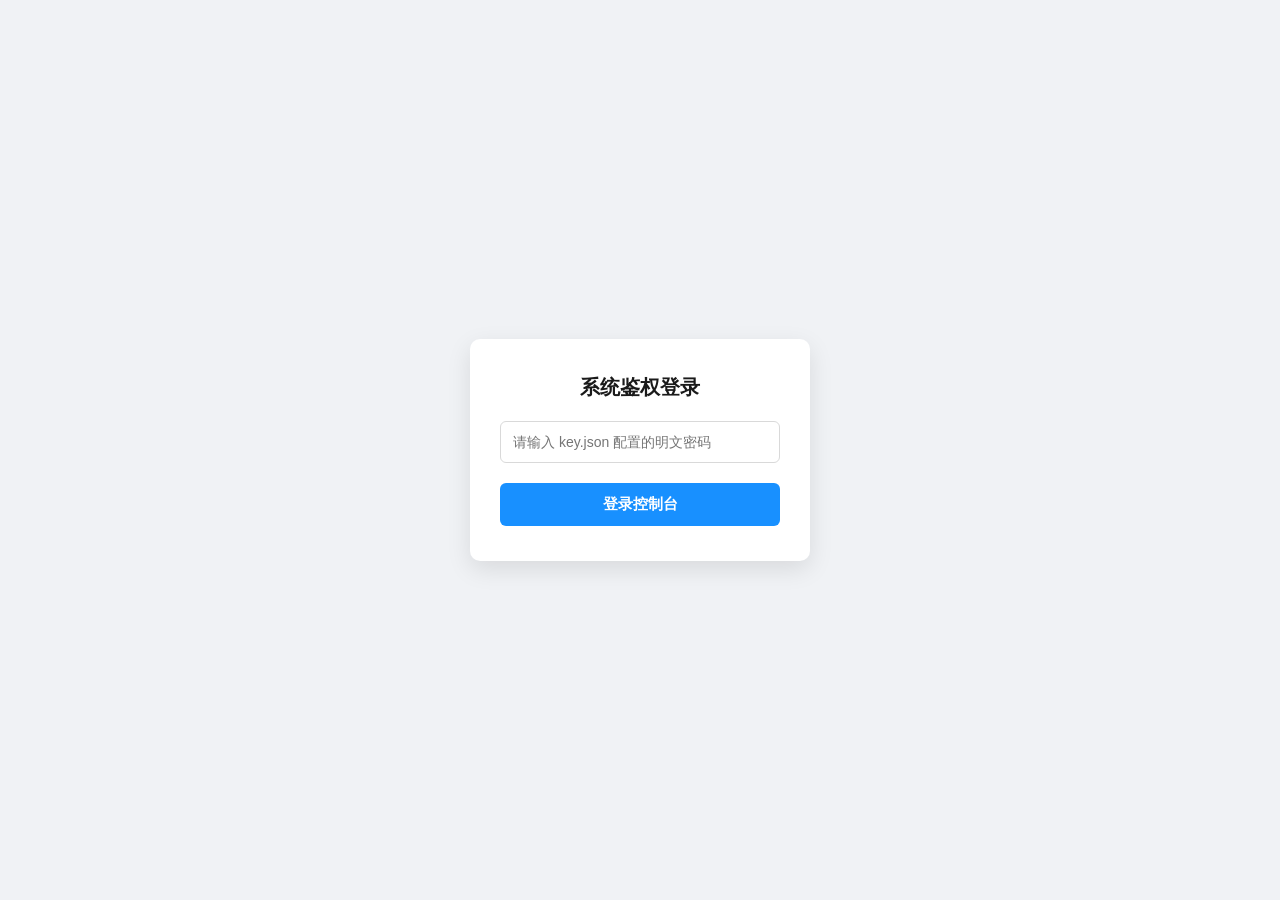
==== QBot/assets/index.html @ fa24d894 "Add initial index.html for chat console" ====
<!DOCTYPE html>
<html lang="zh-CN">
<head>
    <meta charset="UTF-8">
    <meta name="viewport" content="width=device-width, initial-scale=1.0">
    <meta http-equiv="Cache-Control" content="no-cache, no-store, must-revalidate">
    <meta http-equiv="Pragma" content="no-cache">
    <meta http-equiv="Expires" content="0">
    <title>Bot 聊天控制台</title>
    <style>
        * { box-sizing: border-box; margin: 0; padding: 0; }
        body { font-family: -apple-system, BlinkMacSystemFont, "Segoe UI", Roboto, Helvetica, Arial, sans-serif; background-color: #f0f2f5; height: 100vh; display: flex; justify-content: center; align-items: center; }
        
        /* 登录卡片 */
        .login-card { background: #fff; padding: 35px 30px; border-radius: 10px; box-shadow: 0 8px 24px rgba(0,0,0,0.1); width: 340px; text-align: center; }
        .login-card h2 { margin-bottom: 20px; color: #1a1a1a; font-size: 20px; }
        .login-card input { width: 100%; padding: 12px; margin-bottom: 20px; border: 1px solid #d9d9d9; border-radius: 6px; outline: none; transition: all 0.3s; font-size: 14px; }
        .login-card input:focus { border-color: #1890ff; box-shadow: 0 0 0 2px rgba(24,144,255,0.2); }
        .login-card button { width: 100%; padding: 12px; background: #1890ff; color: white; border: none; border-radius: 6px; cursor: pointer; font-size: 15px; font-weight: bold; transition: background 0.3s; }
        .login-card button:hover { background: #40a9ff; }

        /* 主聊天界面 Container */
        .container { display: none; width: 92vw; height: 90vh; max-width: 1200px; background: #fff; border-radius: 10px; box-shadow: 0 8px 24px rgba(0,0,0,0.12); overflow: hidden; }
        
        /* 侧边栏列表 */
        .sidebar { width: 300px; border-right: 1px solid #e8e8e8; display: flex; flex-direction: column; background: #fafafa; }
        .sidebar-header { padding: 16px; border-bottom: 1px solid #e8e8e8; display: flex; justify-content: space-between; align-items: center; background: #f0f2f5; }
        .sidebar-header h3 { font-size: 15px; color: #262626; font-weight: 600; }
        .refresh-btn { background: #fff; border: 1px solid #d9d9d9; color: #595959; padding: 4px 10px; border-radius: 4px; cursor: pointer; font-size: 12px; transition: all 0.2s; }
        .refresh-btn:hover { color: #1890ff; border-color: #1890ff; }
        
        .chat-list { flex: 1; overflow-y: auto; }
        .chat-item { padding: 14px 16px; border-bottom: 1px solid #f0f0f0; cursor: pointer; transition: background 0.2s; }
        .chat-item:hover { background: #e6f7ff; }
        .chat-item.active { background: #bae7ff; border-left: 4px solid #1890ff; }
        .chat-item .title { font-size: 14px; color: #262626; font-weight: 500; margin-bottom: 4px; display: flex; justify-content: space-between; }
        .chat-item .sub { font-size: 12px; color: #8c8c8c; }

        /* 主消息面板 */
        .main { flex: 1; display: flex; flex-direction: column; background: #fff; }
        .chat-header { padding: 16px; border-bottom: 1px solid #e8e8e8; font-size: 16px; font-weight: 600; color: #262626; background: #fff; display: flex; justify-content: space-between; align-items: center; }
        
        .messages { flex: 1; padding: 20px; overflow-y: auto; background: #f5f5f5; display: flex; flex-direction: column; gap: 12px; }
        .msg { max-width: 65%; padding: 10px 14px; border-radius: 8px; font-size: 14px; line-height: 1.5; word-break: break-word; position: relative; }
        .msg.user { align-self: flex-start; background: #fff; color: #262626; border: 1px solid #e8e8e8; border-top-left-radius: 2px; }
        .msg.bot { align-self: flex-end; background: #1890ff; color: #fff; border-top-right-radius: 2px; }
        .msg .sender-info { font-size: 11px; margin-bottom: 4px; opacity: 0.75; }

        /* 底部输入框区域 */
        .input-area { padding: 16px; border-top: 1px solid #e8e8e8; display: flex; gap: 12px; background: #fff; }
        .input-area textarea { flex: 1; height: 48px; padding: 10px 12px; border: 1px solid #d9d9d9; border-radius: 6px; resize: none; outline: none; font-family: inherit; font-size: 14px; }
        .input-area textarea:focus { border-color: #1890ff; }
        .input-area button { padding: 0 24px; background: #52c41a; color: white; border: none; border-radius: 6px; cursor: pointer; font-weight: bold; font-size: 14px; transition: background 0.3s; }
        .input-area button:hover { background: #73d13d; }
        .exit-btn { background: #ff4d4f; color: white; border: none; padding: 5px 12px; border-radius: 4px; cursor: pointer; font-size: 12px; transition: background 0.2s; }
        .exit-btn:hover { background: #ff7875; }
    </style>
</head>
<body>

    <!-- 1. 登录面板 -->
    <div id="loginCard" class="login-card">
        <h2>系统鉴权登录</h2>
        <input type="password" id="authKeyInput" placeholder="请输入 key.json 配置的明文密码" autocomplete="off" onkeydown="if(event.keyCode===13){login();}">
        <button id="loginBtn" onclick="login()">登录控制台</button>
    </div>

    <!-- 2. 控制台主界面 -->
    <div id="mainContainer" class="container">
        <!-- 左侧会话列表 -->
        <div class="sidebar">
            <div class="sidebar-header">
                <h3>会话列表</h3>
                <button class="refresh-btn" onclick="fetchTargetLists()">手动刷新</button>
            </div>
            <div id="chatList" class="chat-list"></div>
        </div>

        <!-- 右侧消息面板 -->
        <div class="main">
            <div id="chatHeader" class="chat-header">
                <span id="chatTitle">请选择左侧会话进行沟通</span>
                <button class="exit-btn" onclick="clearAndExit()">退出系统</button>
            </div>
            <div id="messagesList" class="messages"></div>
            <div class="input-area">
                <textarea id="msgInput" placeholder="输入消息 (Enter 发送，Shift + Enter 换行)..." autocomplete="off" onkeydown="if(event.keyCode===13&&!event.shiftKey){event.preventDefault();sendMsg();}"></textarea>
                <button onclick="sendMsg()">发送</button>
            </div>
        </div>
    </div>

    <script>
        let AUTH_KEY = "";
        let currentTarget = null; // 当前选中的会话信息: { id, isGroup, nickname }
        let pollTimer = null;

        // 通用 Fetch 包装类：将明文密码塞入 X-Api-Key Header 供 server.py 校验
        async function apiFetch(url, options = {}) {
            options.headers = options.headers || {};
            options.headers["X-Api-Key"] = AUTH_KEY;
            
            try {
                const res = await fetch(url, options);
                if (res.status === 401) {
                    clearAndExit("身份校验失败：密码不正确或身份信息过期！");
                    throw new Error("401 Unauthorized");
                }
                return await res.json();
            } catch (err) {
                console.error("API 请求异常:", err);
                throw err;
            }
        }

        // 登录函数
        async function login() {
            const keyInput = document.getElementById("authKeyInput").value.trim();
            if (!keyInput) return alert("请输入密码！");

            const btn = document.getElementById("loginBtn");
            btn.innerText = "正在验证...";
            btn.disabled = true;

            AUTH_KEY = keyInput;

            try {
                // 请求 /api/users 验证 key 是否有效
                const res = await apiFetch("/api/users");
                if (res.status === "success") {
                    document.getElementById("authKeyInput").value = "";
                    document.getElementById("loginCard").style.display = "none";
                    document.getElementById("mainContainer").style.display = "flex";
                    
                    await fetchTargetLists();
                    startPolling(); // 开启定时轮询
                }
            } catch (err) {
                // 校验失败逻辑已在 apiFetch 统一拦截
            } finally {
                btn.innerText = "登录控制台";
                btn.disabled = false;
            }
        }

        // 获取并渲染私聊与群聊会话列表
        async function fetchTargetLists() {
            try {
                const [uRes, gRes] = await Promise.all([
                    apiFetch("/api/users"),
                    apiFetch("/api/groups")
                ]);

                const chatListEl = document.getElementById("chatList");
                chatListEl.innerHTML = "";

                // 渲染私聊列表
                if (uRes.data && Array.isArray(uRes.data)) {
                    uRes.data.forEach(user => {
                        const name = user.nickname || "用户 " + user.user_id.slice(-6);
                        createChatItem(user.user_id, false, name, `私聊 (${user.user_id})`);
                    });
                }

                // 渲染群聊列表
                if (gRes.data && Array.isArray(gRes.data)) {
                    gRes.data.forEach(group => {
                        const tag = group.tag_num ? `[群${group.tag_num}] ` : "";
                        const name = tag + (group.nickname || "群聊 " + group.group_id.slice(-6));
                        createChatItem(group.group_id, true, name, `群聊 (${group.group_id})`);
                    });
                }
            } catch (err) {
                console.error("刷新会话列表失败:", err);
            }
        }

        // 创建单条会话列表项 DOM
        function createChatItem(id, isGroup, name, subText) {
            const chatListEl = document.getElementById("chatList");
            const div = document.createElement("div");
            div.className = "chat-item";
            if (currentTarget && currentTarget.id === id) div.classList.add("active");
            
            div.innerHTML = `
                <div class="title">
                    <span>${escapeHtml(name)}</span>
                </div>
                <div class="sub">${escapeHtml(subText)}</div>
            `;
            
            div.onclick = () => selectChat(id, isGroup, name, div);
            chatListEl.appendChild(div);
        }

        // 选中某个会话
        async function selectChat(id, isGroup, name, element) {
            document.querySelectorAll(".chat-item").forEach(el => el.classList.remove("active"));
            if (element) element.classList.add("active");

            currentTarget = { id, isGroup, nickname: name };
            document.getElementById("chatTitle").innerText = name;
            await loadHistory();
        }

        // 加载当前选中会话的历史聊天记录
        async function loadHistory() {
            if (!currentTarget) return;
            try {
                const res = await apiFetch(`/api/history?target_id=${currentTarget.id}&is_group=${currentTarget.isGroup}`);
                if (res.status === "success") {
                    renderMessages(res.data || []);
                }
            } catch (err) {
                console.error("加载聊天历史失败:", err);
            }
        }

        // 渲染消息体到聊天区域
        function renderMessages(messages) {
            const box = document.getElementById("messagesList");
            box.innerHTML = "";
            
            messages.forEach(msg => {
                const isBot = msg.role === "bot";
                const msgEl = document.createElement("div");
                msgEl.className = `msg ${isBot ? "bot" : "user"}`;
                
                const sender = isBot ? "机器人" : (msg.user_id || "用户");
                msgEl.innerHTML = `
                    <div class="sender-info">${escapeHtml(sender)}</div>
                    <div>${escapeHtml(msg.content)}</div>
                `;
                box.appendChild(msgEl);
            });

            // 保持滚动条处于最底部
            box.scrollTop = box.scrollHeight;
        }

        // 发送消息逻辑
        async function sendMsg() {
            if (!currentTarget) return alert("请先选择聊天目标！");
            const input = document.getElementById("msgInput");
            const content = input.value.trim();
            if (!content) return;

            const url = currentTarget.isGroup ? "/api/send_group" : "/api/send_c2c";
            const payload = currentTarget.isGroup 
                ? { group_openid: currentTarget.id, content, key: AUTH_KEY } 
                : { user_openid: currentTarget.id, content, key: AUTH_KEY };

            try {
                input.value = "";
                const res = await apiFetch(url, {
                    method: "POST",
                    headers: { "Content-Type": "application/json" },
                    body: JSON.stringify(payload)
                });

                if (res.status === "success") {
                    // 延迟 300ms 重新拉取历史记录查看刚发送的消息
                    setTimeout(loadHistory, 300);
                }
            } catch (err) {
                console.error("发送消息失败:", err);
            }
        }

        // 定时轮询器：每 3 秒监测一次是否有新消息到达
        function startPolling() {
            if (pollTimer) clearInterval(pollTimer);
            pollTimer = setInterval(async () => {
                try {
                    const res = await apiFetch("/api/check_new?reset=true");
                    if (res.data && res.data.has_new) {
                        // 若有新消息且当前打开了特定会话，直接刷新消息面板
                        if (currentTarget) {
                            await loadHistory();
                        }
                    }
                } catch (err) {
                    console.error("轮询检测失败:", err);
                }
            }, 3000);
        }

        // 退出登录并完全清理上下文数据
        function clearAndExit(msg) {
            if (pollTimer) clearInterval(pollTimer);
            AUTH_KEY = "";
            currentTarget = null;
            document.getElementById("messagesList").innerHTML = "";
            document.getElementById("chatList").innerHTML = "";
            document.getElementById("mainContainer").style.display = "none";
            document.getElementById("loginCard").style.display = "block";
            if (msg) alert(msg);
        }

        // 转义防止 HTML 注入攻击
        function escapeHtml(str) {
            return String(str).replace(/&/g, "&amp;").replace(/</g, "&lt;").replace(/>/g, "&gt;").replace(/"/g, "&quot;");
        }

        // 窗口关闭/刷新时置空内存存储的 Key
        window.onunload = function() {
            AUTH_KEY = "";
        };
    </script>
</body>
</html>
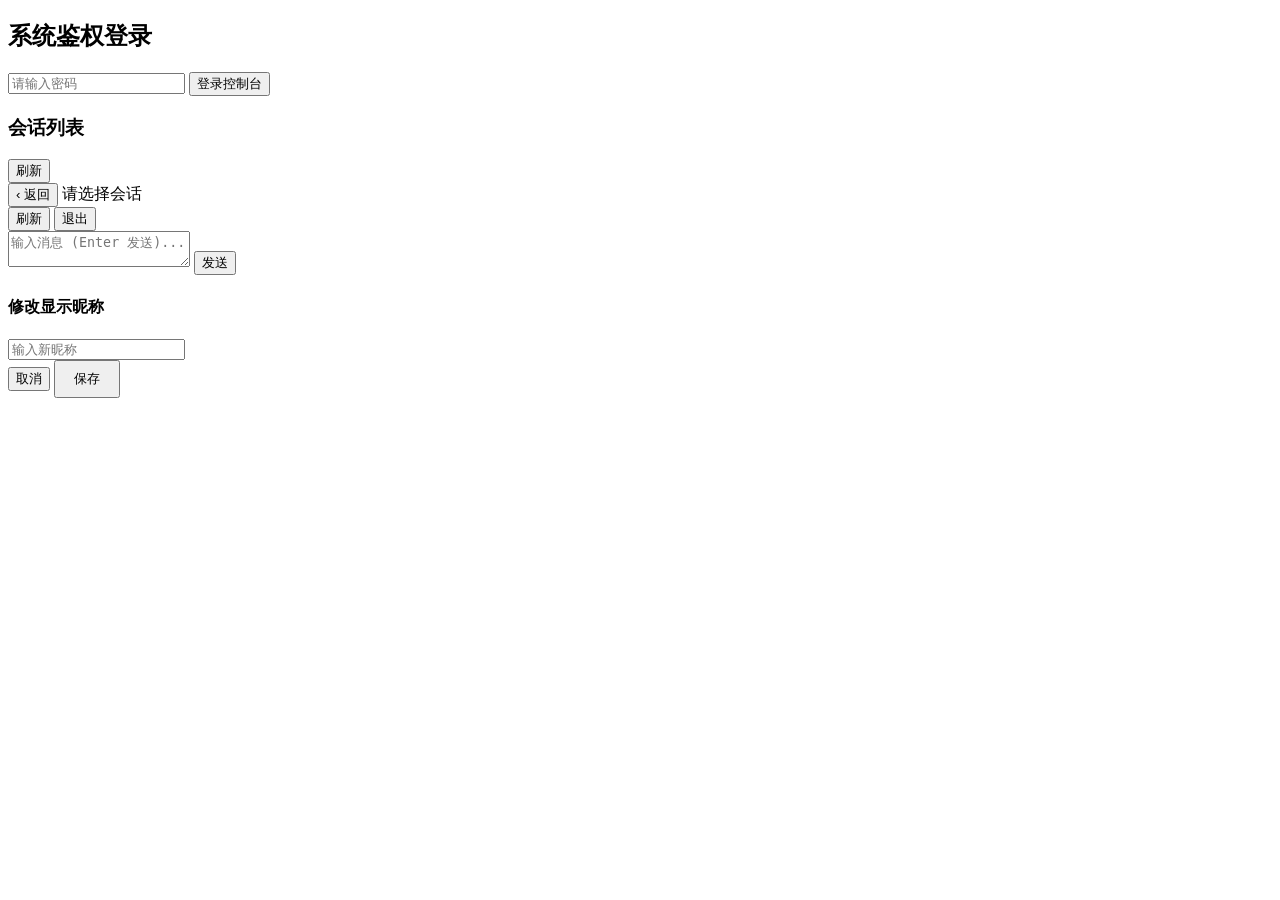
==== commit f92ea85a: "Update index.html" ====
--- a/QBot/assets/index.html
+++ b/QBot/assets/index.html
@@ -2,310 +2,65 @@
 <html lang="zh-CN">
 <head>
     <meta charset="UTF-8">
-    <meta name="viewport" content="width=device-width, initial-scale=1.0">
+    <meta name="viewport" content="width=device-width, initial-scale=1.0, maximum-scale=1.0, user-scalable=no">
     <meta http-equiv="Cache-Control" content="no-cache, no-store, must-revalidate">
     <meta http-equiv="Pragma" content="no-cache">
     <meta http-equiv="Expires" content="0">
-    <title>Bot 聊天控制台</title>
-    <style>
-        * { box-sizing: border-box; margin: 0; padding: 0; }
-        body { font-family: -apple-system, BlinkMacSystemFont, "Segoe UI", Roboto, Helvetica, Arial, sans-serif; background-color: #f0f2f5; height: 100vh; display: flex; justify-content: center; align-items: center; }
-        
-        /* 登录卡片 */
-        .login-card { background: #fff; padding: 35px 30px; border-radius: 10px; box-shadow: 0 8px 24px rgba(0,0,0,0.1); width: 340px; text-align: center; }
-        .login-card h2 { margin-bottom: 20px; color: #1a1a1a; font-size: 20px; }
-        .login-card input { width: 100%; padding: 12px; margin-bottom: 20px; border: 1px solid #d9d9d9; border-radius: 6px; outline: none; transition: all 0.3s; font-size: 14px; }
-        .login-card input:focus { border-color: #1890ff; box-shadow: 0 0 0 2px rgba(24,144,255,0.2); }
-        .login-card button { width: 100%; padding: 12px; background: #1890ff; color: white; border: none; border-radius: 6px; cursor: pointer; font-size: 15px; font-weight: bold; transition: background 0.3s; }
-        .login-card button:hover { background: #40a9ff; }
-
-        /* 主聊天界面 Container */
-        .container { display: none; width: 92vw; height: 90vh; max-width: 1200px; background: #fff; border-radius: 10px; box-shadow: 0 8px 24px rgba(0,0,0,0.12); overflow: hidden; }
-        
-        /* 侧边栏列表 */
-        .sidebar { width: 300px; border-right: 1px solid #e8e8e8; display: flex; flex-direction: column; background: #fafafa; }
-        .sidebar-header { padding: 16px; border-bottom: 1px solid #e8e8e8; display: flex; justify-content: space-between; align-items: center; background: #f0f2f5; }
-        .sidebar-header h3 { font-size: 15px; color: #262626; font-weight: 600; }
-        .refresh-btn { background: #fff; border: 1px solid #d9d9d9; color: #595959; padding: 4px 10px; border-radius: 4px; cursor: pointer; font-size: 12px; transition: all 0.2s; }
-        .refresh-btn:hover { color: #1890ff; border-color: #1890ff; }
-        
-        .chat-list { flex: 1; overflow-y: auto; }
-        .chat-item { padding: 14px 16px; border-bottom: 1px solid #f0f0f0; cursor: pointer; transition: background 0.2s; }
-        .chat-item:hover { background: #e6f7ff; }
-        .chat-item.active { background: #bae7ff; border-left: 4px solid #1890ff; }
-        .chat-item .title { font-size: 14px; color: #262626; font-weight: 500; margin-bottom: 4px; display: flex; justify-content: space-between; }
-        .chat-item .sub { font-size: 12px; color: #8c8c8c; }
-
-        /* 主消息面板 */
-        .main { flex: 1; display: flex; flex-direction: column; background: #fff; }
-        .chat-header { padding: 16px; border-bottom: 1px solid #e8e8e8; font-size: 16px; font-weight: 600; color: #262626; background: #fff; display: flex; justify-content: space-between; align-items: center; }
-        
-        .messages { flex: 1; padding: 20px; overflow-y: auto; background: #f5f5f5; display: flex; flex-direction: column; gap: 12px; }
-        .msg { max-width: 65%; padding: 10px 14px; border-radius: 8px; font-size: 14px; line-height: 1.5; word-break: break-word; position: relative; }
-        .msg.user { align-self: flex-start; background: #fff; color: #262626; border: 1px solid #e8e8e8; border-top-left-radius: 2px; }
-        .msg.bot { align-self: flex-end; background: #1890ff; color: #fff; border-top-right-radius: 2px; }
-        .msg .sender-info { font-size: 11px; margin-bottom: 4px; opacity: 0.75; }
-
-        /* 底部输入框区域 */
-        .input-area { padding: 16px; border-top: 1px solid #e8e8e8; display: flex; gap: 12px; background: #fff; }
-        .input-area textarea { flex: 1; height: 48px; padding: 10px 12px; border: 1px solid #d9d9d9; border-radius: 6px; resize: none; outline: none; font-family: inherit; font-size: 14px; }
-        .input-area textarea:focus { border-color: #1890ff; }
-        .input-area button { padding: 0 24px; background: #52c41a; color: white; border: none; border-radius: 6px; cursor: pointer; font-weight: bold; font-size: 14px; transition: background 0.3s; }
-        .input-area button:hover { background: #73d13d; }
-        .exit-btn { background: #ff4d4f; color: white; border: none; padding: 5px 12px; border-radius: 4px; cursor: pointer; font-size: 12px; transition: background 0.2s; }
-        .exit-btn:hover { background: #ff7875; }
-    </style>
+    <title>Bot 控制台</title>
+    <link rel="stylesheet" href="/assets/style.css">
 </head>
 <body>
 
-    <!-- 1. 登录面板 -->
+    <!-- 登录卡片 -->
     <div id="loginCard" class="login-card">
         <h2>系统鉴权登录</h2>
-        <input type="password" id="authKeyInput" placeholder="请输入 key.json 配置的明文密码" autocomplete="off" onkeydown="if(event.keyCode===13){login();}">
+        <input type="password" id="authKeyInput" placeholder="请输入密码" autocomplete="off" onkeydown="if(event.keyCode===13){login();}">
         <button id="loginBtn" onclick="login()">登录控制台</button>
     </div>
 
-    <!-- 2. 控制台主界面 -->
+    <!-- 主界面容器 -->
     <div id="mainContainer" class="container">
-        <!-- 左侧会话列表 -->
+        <!-- 侧边栏列表 -->
         <div class="sidebar">
             <div class="sidebar-header">
                 <h3>会话列表</h3>
-                <button class="refresh-btn" onclick="fetchTargetLists()">手动刷新</button>
+                <button class="btn-secondary" onclick="fetchTargetLists()">刷新</button>
             </div>
             <div id="chatList" class="chat-list"></div>
         </div>
 
-        <!-- 右侧消息面板 -->
+        <!-- 聊天主窗口 -->
         <div class="main">
             <div id="chatHeader" class="chat-header">
-                <span id="chatTitle">请选择左侧会话进行沟通</span>
-                <button class="exit-btn" onclick="clearAndExit()">退出系统</button>
+                <div class="title-area">
+                    <button class="btn-secondary back-btn" onclick="backToList()">‹ 返回</button>
+                    <span id="chatTitle" class="chat-title-text">请选择会话</span>
+                </div>
+                <div class="header-actions">
+                    <button class="btn-secondary" onclick="refreshCurrentChat()">刷新</button>
+                    <button class="btn-danger" onclick="clearAndExit()">退出</button>
+                </div>
             </div>
             <div id="messagesList" class="messages"></div>
             <div class="input-area">
-                <textarea id="msgInput" placeholder="输入消息 (Enter 发送，Shift + Enter 换行)..." autocomplete="off" onkeydown="if(event.keyCode===13&&!event.shiftKey){event.preventDefault();sendMsg();}"></textarea>
-                <button onclick="sendMsg()">发送</button>
+                <textarea id="msgInput" placeholder="输入消息 (Enter 发送)..." autocomplete="off" onkeydown="if(event.keyCode===13&&!event.shiftKey){event.preventDefault();sendMsg();}"></textarea>
+                <button class="btn-primary" onclick="sendMsg()">发送</button>
             </div>
         </div>
     </div>
 
-    <script>
-        let AUTH_KEY = "";
-        let currentTarget = null; // 当前选中的会话信息: { id, isGroup, nickname }
-        let pollTimer = null;
+    <!-- 修改昵称模态弹窗 -->
+    <div id="renameModal" class="modal-overlay">
+        <div class="modal">
+            <h4>修改显示昵称</h4>
+            <input type="text" id="renameInput" placeholder="输入新昵称" onkeydown="if(event.keyCode===13){submitRename();}">
+            <div class="modal-actions">
+                <button class="btn-secondary" onclick="closeRenameModal()">取消</button>
+                <button class="btn-primary" style="height: auto; padding: 8px 18px;" onclick="submitRename()">保存</button>
+            </div>
+        </div>
+    </div>
 
-        // 通用 Fetch 包装类：将明文密码塞入 X-Api-Key Header 供 server.py 校验
-        async function apiFetch(url, options = {}) {
-            options.headers = options.headers || {};
-            options.headers["X-Api-Key"] = AUTH_KEY;
-            
-            try {
-                const res = await fetch(url, options);
-                if (res.status === 401) {
-                    clearAndExit("身份校验失败：密码不正确或身份信息过期！");
-                    throw new Error("401 Unauthorized");
-                }
-                return await res.json();
-            } catch (err) {
-                console.error("API 请求异常:", err);
-                throw err;
-            }
-        }
-
-        // 登录函数
-        async function login() {
-            const keyInput = document.getElementById("authKeyInput").value.trim();
-            if (!keyInput) return alert("请输入密码！");
-
-            const btn = document.getElementById("loginBtn");
-            btn.innerText = "正在验证...";
-            btn.disabled = true;
-
-            AUTH_KEY = keyInput;
-
-            try {
-                // 请求 /api/users 验证 key 是否有效
-                const res = await apiFetch("/api/users");
-                if (res.status === "success") {
-                    document.getElementById("authKeyInput").value = "";
-                    document.getElementById("loginCard").style.display = "none";
-                    document.getElementById("mainContainer").style.display = "flex";
-                    
-                    await fetchTargetLists();
-                    startPolling(); // 开启定时轮询
-                }
-            } catch (err) {
-                // 校验失败逻辑已在 apiFetch 统一拦截
-            } finally {
-                btn.innerText = "登录控制台";
-                btn.disabled = false;
-            }
-        }
-
-        // 获取并渲染私聊与群聊会话列表
-        async function fetchTargetLists() {
-            try {
-                const [uRes, gRes] = await Promise.all([
-                    apiFetch("/api/users"),
-                    apiFetch("/api/groups")
-                ]);
-
-                const chatListEl = document.getElementById("chatList");
-                chatListEl.innerHTML = "";
-
-                // 渲染私聊列表
-                if (uRes.data && Array.isArray(uRes.data)) {
-                    uRes.data.forEach(user => {
-                        const name = user.nickname || "用户 " + user.user_id.slice(-6);
-                        createChatItem(user.user_id, false, name, `私聊 (${user.user_id})`);
-                    });
-                }
-
-                // 渲染群聊列表
-                if (gRes.data && Array.isArray(gRes.data)) {
-                    gRes.data.forEach(group => {
-                        const tag = group.tag_num ? `[群${group.tag_num}] ` : "";
-                        const name = tag + (group.nickname || "群聊 " + group.group_id.slice(-6));
-                        createChatItem(group.group_id, true, name, `群聊 (${group.group_id})`);
-                    });
-                }
-            } catch (err) {
-                console.error("刷新会话列表失败:", err);
-            }
-        }
-
-        // 创建单条会话列表项 DOM
-        function createChatItem(id, isGroup, name, subText) {
-            const chatListEl = document.getElementById("chatList");
-            const div = document.createElement("div");
-            div.className = "chat-item";
-            if (currentTarget && currentTarget.id === id) div.classList.add("active");
-            
-            div.innerHTML = `
-                <div class="title">
-                    <span>${escapeHtml(name)}</span>
-                </div>
-                <div class="sub">${escapeHtml(subText)}</div>
-            `;
-            
-            div.onclick = () => selectChat(id, isGroup, name, div);
-            chatListEl.appendChild(div);
-        }
-
-        // 选中某个会话
-        async function selectChat(id, isGroup, name, element) {
-            document.querySelectorAll(".chat-item").forEach(el => el.classList.remove("active"));
-            if (element) element.classList.add("active");
-
-            currentTarget = { id, isGroup, nickname: name };
-            document.getElementById("chatTitle").innerText = name;
-            await loadHistory();
-        }
-
-        // 加载当前选中会话的历史聊天记录
-        async function loadHistory() {
-            if (!currentTarget) return;
-            try {
-                const res = await apiFetch(`/api/history?target_id=${currentTarget.id}&is_group=${currentTarget.isGroup}`);
-                if (res.status === "success") {
-                    renderMessages(res.data || []);
-                }
-            } catch (err) {
-                console.error("加载聊天历史失败:", err);
-            }
-        }
-
-        // 渲染消息体到聊天区域
-        function renderMessages(messages) {
-            const box = document.getElementById("messagesList");
-            box.innerHTML = "";
-            
-            messages.forEach(msg => {
-                const isBot = msg.role === "bot";
-                const msgEl = document.createElement("div");
-                msgEl.className = `msg ${isBot ? "bot" : "user"}`;
-                
-                const sender = isBot ? "机器人" : (msg.user_id || "用户");
-                msgEl.innerHTML = `
-                    <div class="sender-info">${escapeHtml(sender)}</div>
-                    <div>${escapeHtml(msg.content)}</div>
-                `;
-                box.appendChild(msgEl);
-            });
-
-            // 保持滚动条处于最底部
-            box.scrollTop = box.scrollHeight;
-        }
-
-        // 发送消息逻辑
-        async function sendMsg() {
-            if (!currentTarget) return alert("请先选择聊天目标！");
-            const input = document.getElementById("msgInput");
-            const content = input.value.trim();
-            if (!content) return;
-
-            const url = currentTarget.isGroup ? "/api/send_group" : "/api/send_c2c";
-            const payload = currentTarget.isGroup 
-                ? { group_openid: currentTarget.id, content, key: AUTH_KEY } 
-                : { user_openid: currentTarget.id, content, key: AUTH_KEY };
-
-            try {
-                input.value = "";
-                const res = await apiFetch(url, {
-                    method: "POST",
-                    headers: { "Content-Type": "application/json" },
-                    body: JSON.stringify(payload)
-                });
-
-                if (res.status === "success") {
-                    // 延迟 300ms 重新拉取历史记录查看刚发送的消息
-                    setTimeout(loadHistory, 300);
-                }
-            } catch (err) {
-                console.error("发送消息失败:", err);
-            }
-        }
-
-        // 定时轮询器：每 3 秒监测一次是否有新消息到达
-        function startPolling() {
-            if (pollTimer) clearInterval(pollTimer);
-            pollTimer = setInterval(async () => {
-                try {
-                    const res = await apiFetch("/api/check_new?reset=true");
-                    if (res.data && res.data.has_new) {
-                        // 若有新消息且当前打开了特定会话，直接刷新消息面板
-                        if (currentTarget) {
-                            await loadHistory();
-                        }
-                    }
-                } catch (err) {
-                    console.error("轮询检测失败:", err);
-                }
-            }, 3000);
-        }
-
-        // 退出登录并完全清理上下文数据
-        function clearAndExit(msg) {
-            if (pollTimer) clearInterval(pollTimer);
-            AUTH_KEY = "";
-            currentTarget = null;
-            document.getElementById("messagesList").innerHTML = "";
-            document.getElementById("chatList").innerHTML = "";
-            document.getElementById("mainContainer").style.display = "none";
-            document.getElementById("loginCard").style.display = "block";
-            if (msg) alert(msg);
-        }
-
-        // 转义防止 HTML 注入攻击
-        function escapeHtml(str) {
-            return String(str).replace(/&/g, "&amp;").replace(/</g, "&lt;").replace(/>/g, "&gt;").replace(/"/g, "&quot;");
-        }
-
-        // 窗口关闭/刷新时置空内存存储的 Key
-        window.onunload = function() {
-            AUTH_KEY = "";
-        };
-    </script>
+    <script src="/assets/app.js"></script>
 </body>
 </html>
